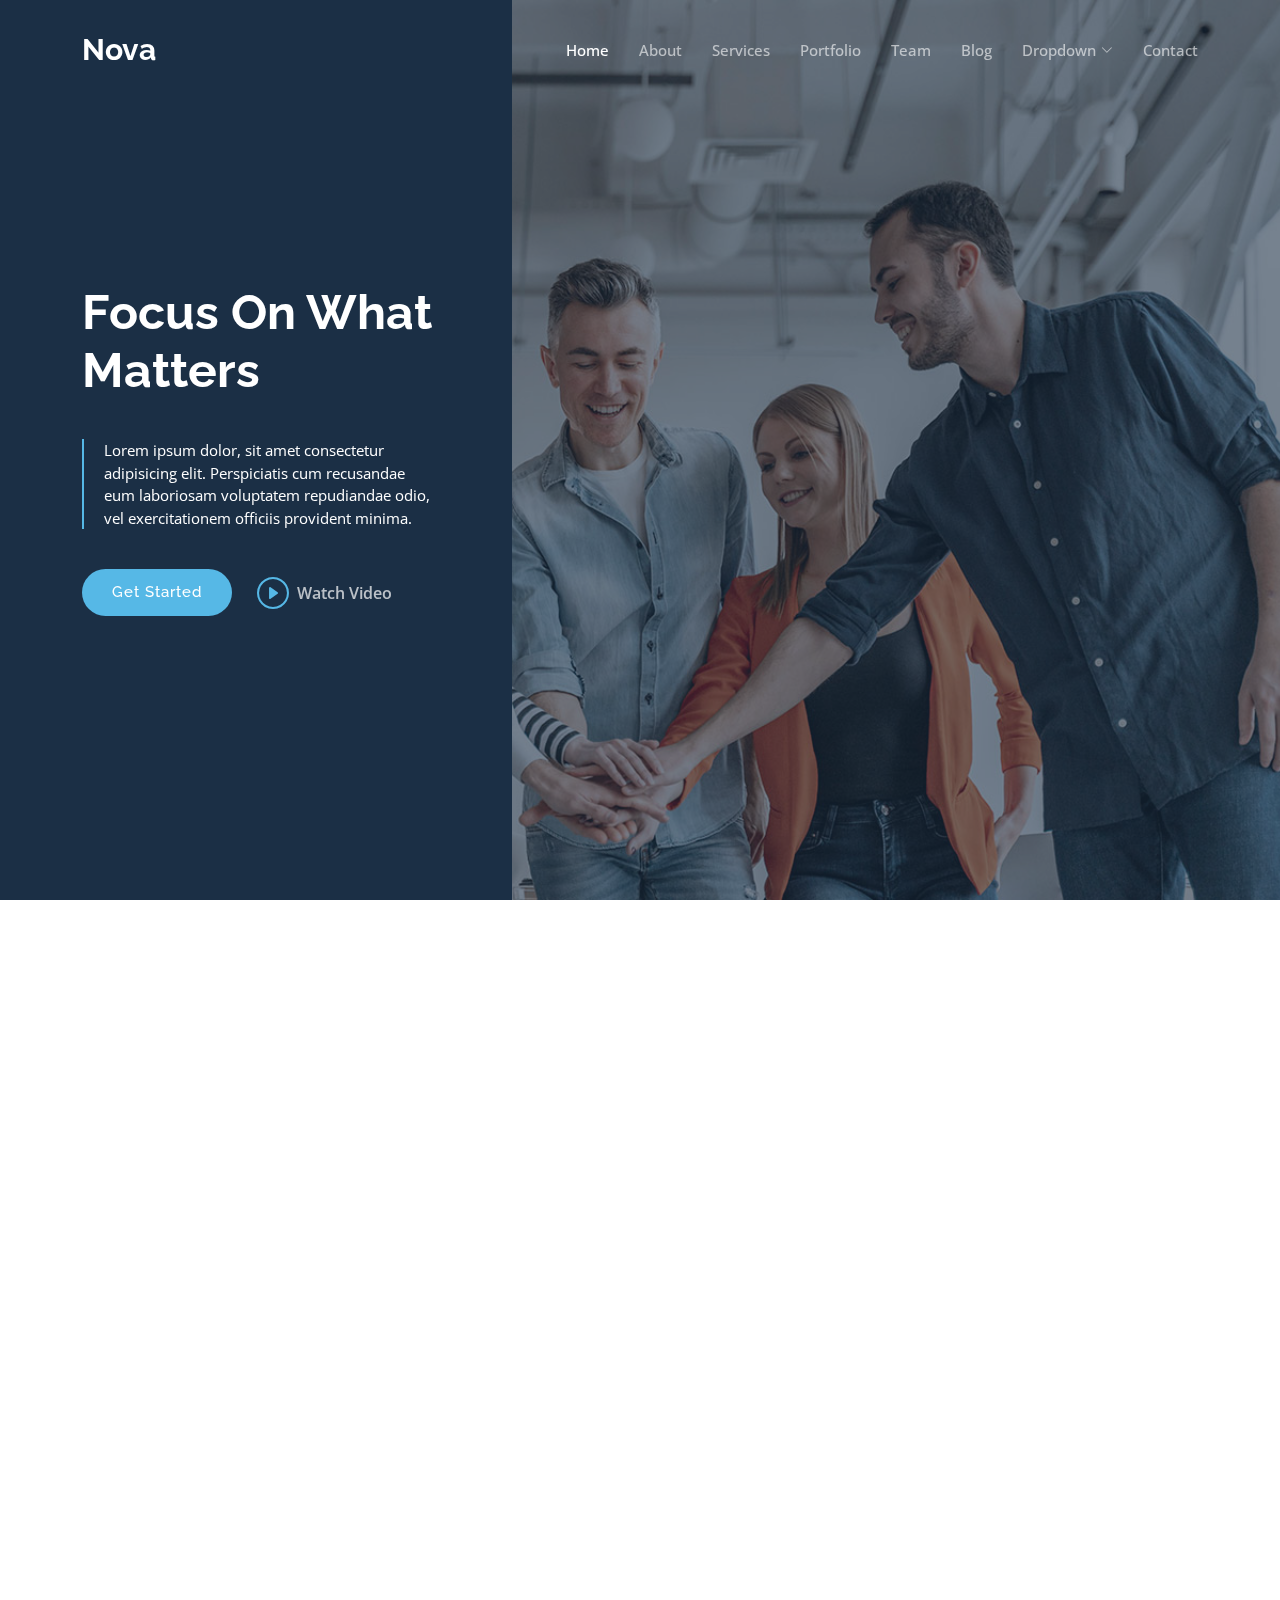
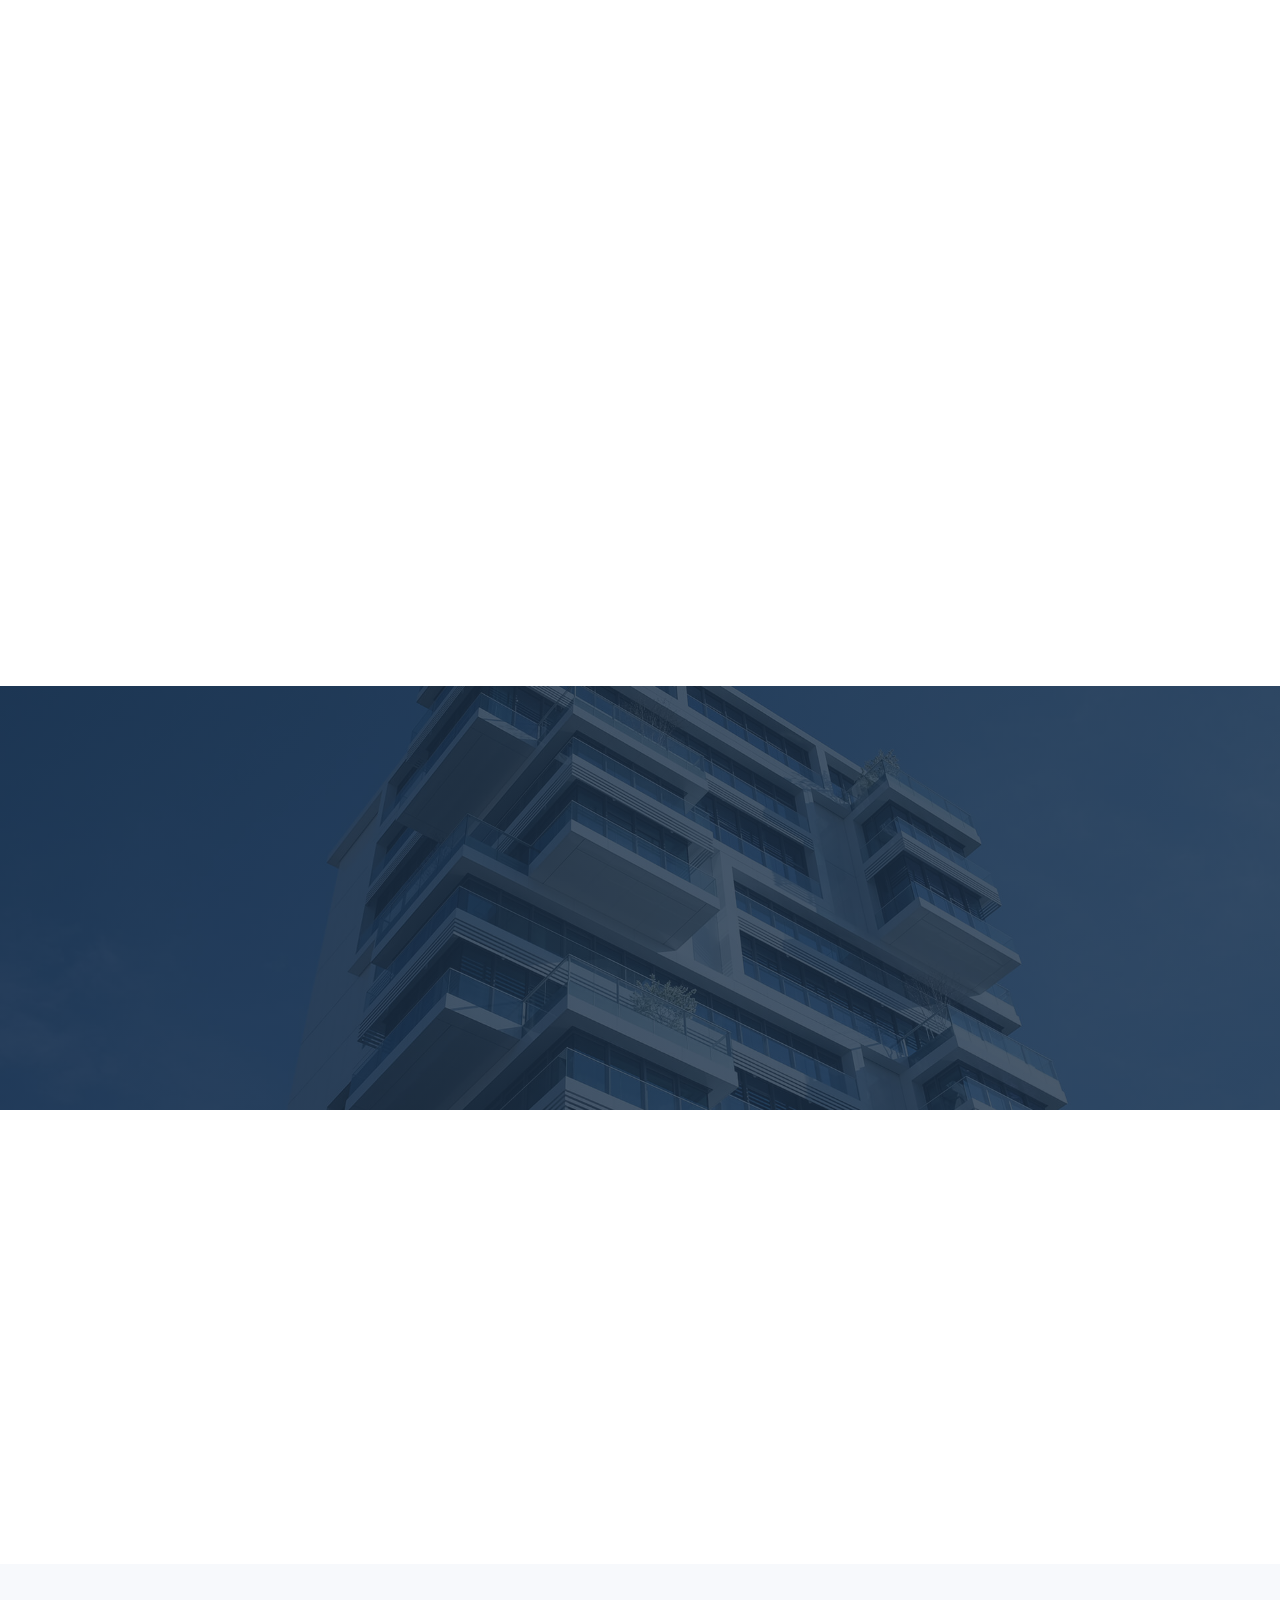
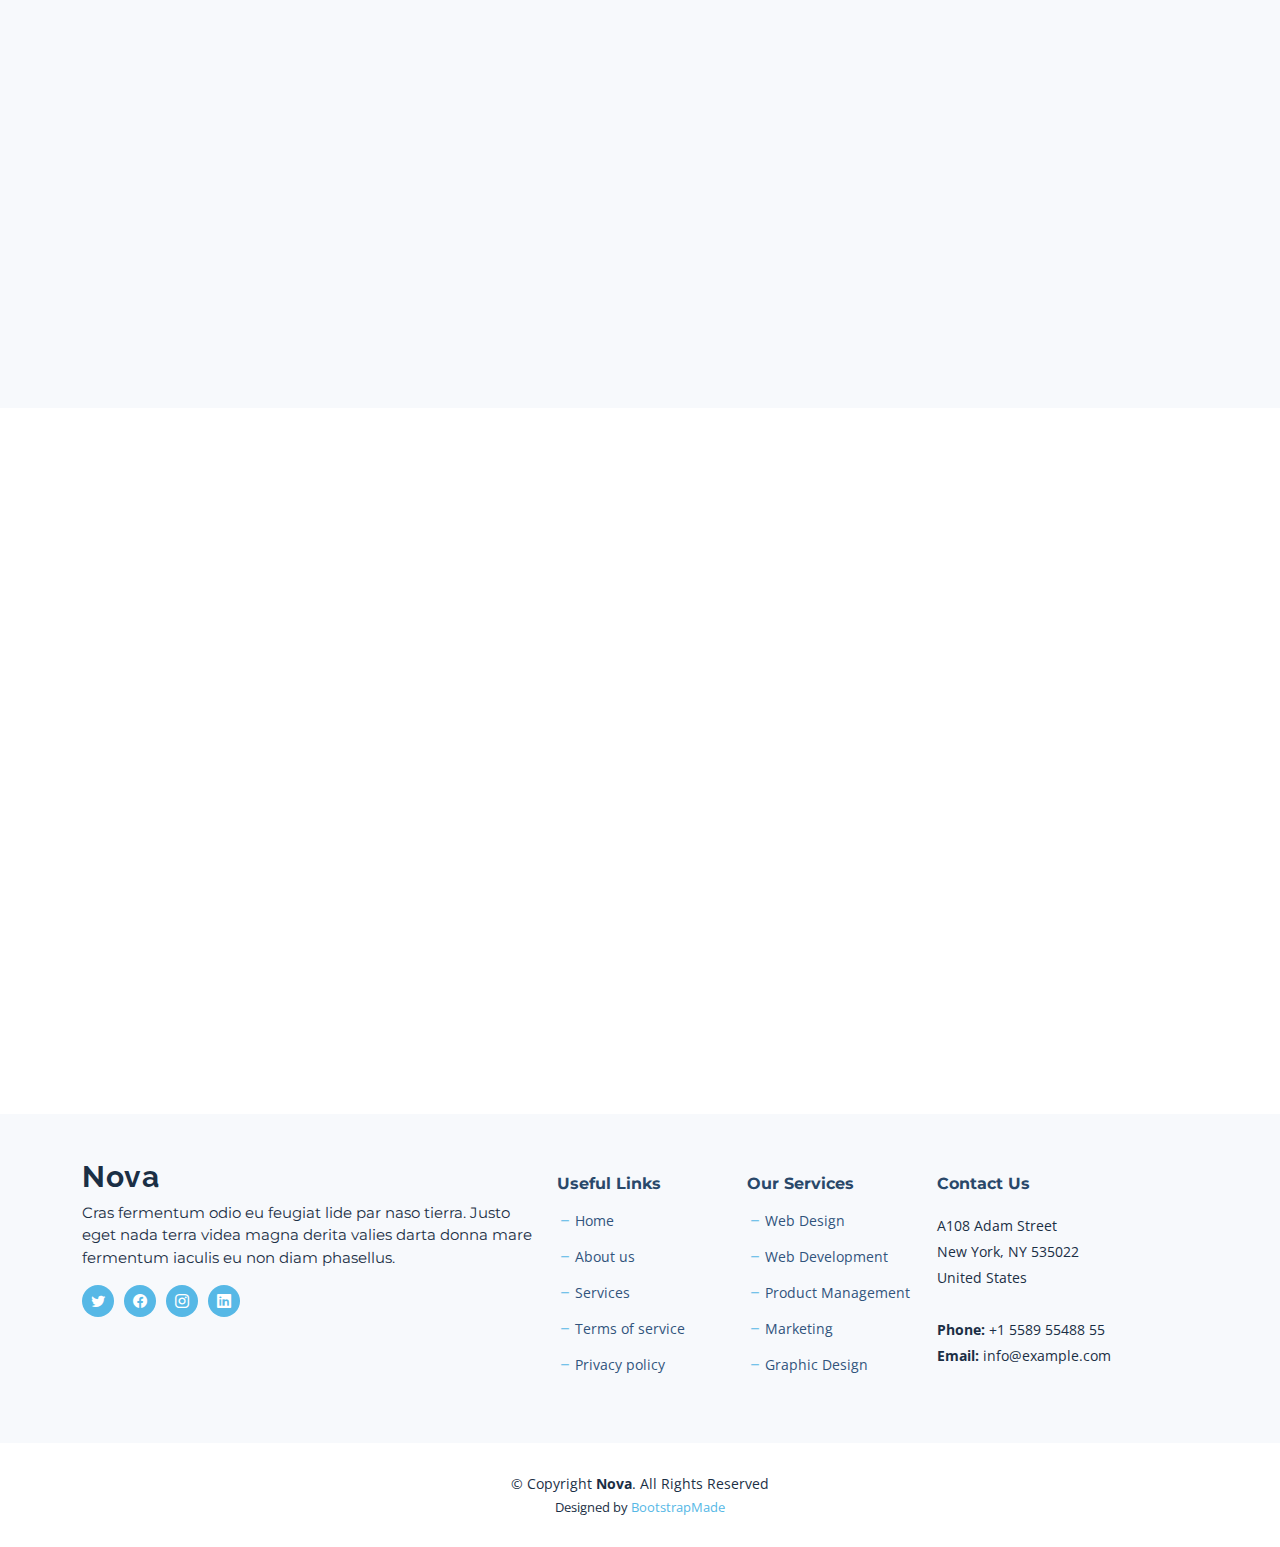
==== Nova/index.html @ 8f1d1b34 "Templates Found" ====
<!DOCTYPE html>
<html lang="en">

<head>
  <meta charset="utf-8">
  <meta content="width=device-width, initial-scale=1.0" name="viewport">

  <title>Nova Bootstrap Template - Index</title>
  <meta content="" name="description">
  <meta content="" name="keywords">

  <!-- Favicons -->
  <link href="assets/img/favicon.png" rel="icon">
  <link href="assets/img/apple-touch-icon.png" rel="apple-touch-icon">

  <!-- Google Fonts -->
  <link rel="preconnect" href="https://fonts.googleapis.com">
  <link rel="preconnect" href="https://fonts.gstatic.com" crossorigin>
  <link href="https://fonts.googleapis.com/css2?family=Open+Sans:ital,wght@0,300;0,400;0,500;0,600;0,700;1,300;1,400;1,600;1,700&family=Montserrat:ital,wght@0,300;0,400;0,500;0,600;0,700;1,300;1,400;1,500;1,600;1,700&family=Raleway:ital,wght@0,300;0,400;0,500;0,600;0,700;1,300;1,400;1,500;1,600;1,700&display=swap" rel="stylesheet">

  <!-- Vendor CSS Files -->
  <link href="assets/vendor/bootstrap/css/bootstrap.min.css" rel="stylesheet">
  <link href="assets/vendor/bootstrap-icons/bootstrap-icons.css" rel="stylesheet">
  <link href="assets/vendor/aos/aos.css" rel="stylesheet">
  <link href="assets/vendor/glightbox/css/glightbox.min.css" rel="stylesheet">
  <link href="assets/vendor/swiper/swiper-bundle.min.css" rel="stylesheet">
  <link href="assets/vendor/remixicon/remixicon.css" rel="stylesheet">

  <!-- Template Main CSS File -->
  <link href="assets/css/main.css" rel="stylesheet">

  <!-- =======================================================
  * Template Name: Nova
  * Updated: Mar 10 2023 with Bootstrap v5.2.3
  * Template URL: https://bootstrapmade.com/nova-bootstrap-business-template/
  * Author: BootstrapMade.com
  * License: https://bootstrapmade.com/license/
  ======================================================== -->
</head>

<body class="page-index">

  <!-- ======= Header ======= -->
  <header id="header" class="header d-flex align-items-center fixed-top">
    <div class="container-fluid container-xl d-flex align-items-center justify-content-between">

      <a href="index.html" class="logo d-flex align-items-center">
        <!-- Uncomment the line below if you also wish to use an image logo -->
        <!-- <img src="assets/img/logo.png" alt=""> -->
        <h1 class="d-flex align-items-center">Nova</h1>
      </a>

      <i class="mobile-nav-toggle mobile-nav-show bi bi-list"></i>
      <i class="mobile-nav-toggle mobile-nav-hide d-none bi bi-x"></i>

      <nav id="navbar" class="navbar">
        <ul>
          <li><a href="index.html" class="active">Home</a></li>
          <li><a href="about.html">About</a></li>
          <li><a href="services.html">Services</a></li>
          <li><a href="portfolio.html">Portfolio</a></li>
          <li><a href="team.html">Team</a></li>
          <li><a href="blog.html">Blog</a></li>
          <li class="dropdown"><a href="#"><span>Dropdown</span> <i class="bi bi-chevron-down dropdown-indicator"></i></a>
            <ul>
              <li><a href="#">Dropdown 1</a></li>
              <li class="dropdown"><a href="#"><span>Deep Dropdown</span> <i class="bi bi-chevron-down dropdown-indicator"></i></a>
                <ul>
                  <li><a href="#">Deep Dropdown 1</a></li>
                  <li><a href="#">Deep Dropdown 2</a></li>
                  <li><a href="#">Deep Dropdown 3</a></li>
                  <li><a href="#">Deep Dropdown 4</a></li>
                  <li><a href="#">Deep Dropdown 5</a></li>
                </ul>
              </li>
              <li><a href="#">Dropdown 2</a></li>
              <li><a href="#">Dropdown 3</a></li>
              <li><a href="#">Dropdown 4</a></li>
            </ul>
          </li>
          <li><a href="contact.html">Contact</a></li>
        </ul>
      </nav><!-- .navbar -->

    </div>
  </header><!-- End Header -->

  <!-- ======= Hero Section ======= -->
  <section id="hero" class="hero d-flex align-items-center">
    <div class="container">
      <div class="row">
        <div class="col-xl-4">
          <h2 data-aos="fade-up">Focus On What Matters</h2>
          <blockquote data-aos="fade-up" data-aos-delay="100">
            <p>Lorem ipsum dolor, sit amet consectetur adipisicing elit. Perspiciatis cum recusandae eum laboriosam voluptatem repudiandae odio, vel exercitationem officiis provident minima. </p>
          </blockquote>
          <div class="d-flex" data-aos="fade-up" data-aos-delay="200">
            <a href="#about" class="btn-get-started">Get Started</a>
            <a href="https://www.youtube.com/watch?v=LXb3EKWsInQ" class="glightbox btn-watch-video d-flex align-items-center"><i class="bi bi-play-circle"></i><span>Watch Video</span></a>
          </div>

        </div>
      </div>
    </div>
  </section><!-- End Hero Section -->

  <main id="main">

    <!-- ======= Why Choose Us Section ======= -->
    <section id="why-us" class="why-us">
      <div class="container" data-aos="fade-up">

        <div class="section-header">
          <h2>Why Choose Us</h2>

        </div>

        <div class="row g-0" data-aos="fade-up" data-aos-delay="200">

          <div class="col-xl-5 img-bg" style="background-image: url('assets/img/why-us-bg.jpg')"></div>
          <div class="col-xl-7 slides  position-relative">

            <div class="slides-1 swiper">
              <div class="swiper-wrapper">

                <div class="swiper-slide">
                  <div class="item">
                    <h3 class="mb-3">Let's grow your business together</h3>
                    <h4 class="mb-3">Optio reiciendis accusantium iusto architecto at quia minima maiores quidem, dolorum.</h4>
                    <p>Lorem ipsum dolor sit amet consectetur adipisicing elit. Repellendus, ipsam perferendis asperiores explicabo vel tempore velit totam, natus nesciunt accusantium dicta quod quibusdam ipsum maiores nobis non, eum. Ullam reiciendis dignissimos laborum aut, magni voluptatem velit doloribus quas sapiente optio.</p>
                  </div>
                </div><!-- End slide item -->

                <div class="swiper-slide">
                  <div class="item">
                    <h3 class="mb-3">Unde perspiciatis ut repellat dolorem</h3>
                    <h4 class="mb-3">Amet cumque nam sed voluptas doloribus iusto. Dolorem eos aliquam quis.</h4>
                    <p>Dolorem quia fuga consectetur voluptatem. Earum consequatur nulla maxime necessitatibus cum accusamus. Voluptatem dolorem ut numquam dolorum delectus autem veritatis facilis. Et ea ut repellat ea. Facere est dolores fugiat dolor.</p>
                  </div>
                </div><!-- End slide item -->

                <div class="swiper-slide">
                  <div class="item">
                    <h3 class="mb-3">Aliquid non alias minus</h3>
                    <h4 class="mb-3">Necessitatibus voluptatibus explicabo dolores a vitae voluptatum.</h4>
                    <p>Neque voluptates aut. Soluta aut perspiciatis porro deserunt. Voluptate ut itaque velit. Aut consectetur voluptatem aspernatur sequi sit laborum. Voluptas enim dolorum fugiat aut.</p>
                  </div>
                </div><!-- End slide item -->

                <div class="swiper-slide">
                  <div class="item">
                    <h3 class="mb-3">Necessitatibus suscipit non voluptatem quibusdam</h3>
                    <h4 class="mb-3">Tempora quos est ut quia adipisci ut voluptas. Deleniti laborum soluta nihil est. Eum similique neque autem ut.</h4>
                    <p>Ut rerum et autem vel. Et rerum molestiae aut sit vel incidunt sit at voluptatem. Saepe dolorem et sed voluptate impedit. Ad et qui sint at qui animi animi rerum.</p>
                  </div>
                </div><!-- End slide item -->

              </div>
              <div class="swiper-pagination"></div>
            </div>
            <div class="swiper-button-prev"></div>
            <div class="swiper-button-next"></div>
          </div>

        </div>

      </div>
    </section><!-- End Why Choose Us Section -->

    <!-- ======= Our Services Section ======= -->
    <section id="services-list" class="services-list">
      <div class="container" data-aos="fade-up">

        <div class="section-header">
          <h2>Our Services</h2>

        </div>

        <div class="row gy-5">

          <div class="col-lg-4 col-md-6 service-item d-flex" data-aos="fade-up" data-aos-delay="100">
            <div class="icon flex-shrink-0"><i class="bi bi-briefcase" style="color: #f57813;"></i></div>
            <div>
              <h4 class="title"><a href="#" class="stretched-link">Lorem Ipsum</a></h4>
              <p class="description">Voluptatum deleniti atque corrupti quos dolores et quas molestias excepturi sint occaecati cupiditate non provident</p>
            </div>
          </div>
          <!-- End Service Item -->

          <div class="col-lg-4 col-md-6 service-item d-flex" data-aos="fade-up" data-aos-delay="200">
            <div class="icon flex-shrink-0"><i class="bi bi-card-checklist" style="color: #15a04a;"></i></div>
            <div>
              <h4 class="title"><a href="#" class="stretched-link">Dolor Sitema</a></h4>
              <p class="description">Minim veniam, quis nostrud exercitation ullamco laboris nisi ut aliquip ex ea commodo consequat tarad limino ata</p>
            </div>
          </div><!-- End Service Item -->

          <div class="col-lg-4 col-md-6 service-item d-flex" data-aos="fade-up" data-aos-delay="300">
            <div class="icon flex-shrink-0"><i class="bi bi-bar-chart" style="color: #d90769;"></i></div>
            <div>
              <h4 class="title"><a href="#" class="stretched-link">Sed ut perspiciatis</a></h4>
              <p class="description">Duis aute irure dolor in reprehenderit in voluptate velit esse cillum dolore eu fugiat nulla pariatur</p>
            </div>
          </div><!-- End Service Item -->

          <div class="col-lg-4 col-md-6 service-item d-flex" data-aos="fade-up" data-aos-delay="400">
            <div class="icon flex-shrink-0"><i class="bi bi-binoculars" style="color: #15bfbc;"></i></div>
            <div>
              <h4 class="title"><a href="#" class="stretched-link">Magni Dolores</a></h4>
              <p class="description">Excepteur sint occaecat cupidatat non proident, sunt in culpa qui officia deserunt mollit anim id est laborum</p>
            </div>
          </div><!-- End Service Item -->

          <div class="col-lg-4 col-md-6 service-item d-flex" data-aos="fade-up" data-aos-delay="500">
            <div class="icon flex-shrink-0"><i class="bi bi-brightness-high" style="color: #f5cf13;"></i></div>
            <div>
              <h4 class="title"><a href="#" class="stretched-link">Nemo Enim</a></h4>
              <p class="description">At vero eos et accusamus et iusto odio dignissimos ducimus qui blanditiis praesentium voluptatum deleniti atque</p>
            </div>
          </div><!-- End Service Item -->

          <div class="col-lg-4 col-md-6 service-item d-flex" data-aos="fade-up" data-aos-delay="600">
            <div class="icon flex-shrink-0"><i class="bi bi-calendar4-week" style="color: #1335f5;"></i></div>
            <div>
              <h4 class="title"><a href="#" class="stretched-link">Eiusmod Tempor</a></h4>
              <p class="description">Et harum quidem rerum facilis est et expedita distinctio. Nam libero tempore, cum soluta nobis est eligendi</p>
            </div>
          </div><!-- End Service Item -->

        </div>

      </div>
    </section><!-- End Our Services Section -->

    <!-- ======= Call To Action Section ======= -->
    <section id="call-to-action" class="call-to-action">
      <div class="container" data-aos="fade-up">
        <div class="row justify-content-center">
          <div class="col-lg-6 text-center">
            <h3>Ut fugiat aliquam aut non</h3>
            <p>Duis aute irure dolor in reprehenderit in voluptate velit esse cillum dolore eu fugiat nulla pariatur. Excepteur sint occaecat cupidatat non proident.</p>
            <a class="cta-btn" href="#">Call To Action</a>
          </div>
        </div>

      </div>
    </section><!-- End Call To Action Section -->

    <!-- ======= Features Section ======= -->
    <section id="features" class="features">

      <div class="container" data-aos="fade-up">
        <div class="row">
          <div class="col-lg-7" data-aos="fade-up" data-aos-delay="100">
            <h3>Powerful Features for <br>Your Business</h3>

            <div class="row gy-4">

              <div class="col-md-6">
                <div class="icon-list d-flex">
                  <i class="ri-store-line" style="color: #ffbb2c;"></i>
                  <span>Easy Cart Features</span>
                </div>
              </div><!-- End Icon List Item-->

              <div class="col-md-6">
                <div class="icon-list d-flex">
                  <i class="ri-bar-chart-box-line" style="color: #5578ff;"></i>
                  <span>Sit amet consectetur adipisicing</span>
                </div>
              </div><!-- End Icon List Item-->

              <div class="col-md-6">
                <div class="icon-list d-flex">
                  <i class="ri-calendar-todo-line" style="color: #e80368;"></i>
                  <span>Ipsum Rerum Explicabo</span>
                </div>
              </div><!-- End Icon List Item-->

              <div class="col-md-6">
                <div class="icon-list d-flex">
                  <i class="ri-paint-brush-line" style="color: #e361ff;"></i>
                  <span>Easy Cart Features</span>
                </div>
              </div><!-- End Icon List Item-->

              <div class="col-md-6">
                <div class="icon-list d-flex">
                  <i class="ri-database-2-line" style="color: #47aeff;"></i>
                  <span>Easy Cart Features</span>
                </div>
              </div><!-- End Icon List Item-->

              <div class="col-md-6">
                <div class="icon-list d-flex">
                  <i class="ri-gradienter-line" style="color: #ffa76e;"></i>
                  <span>Sit amet consectetur adipisicing</span>
                </div>
              </div><!-- End Icon List Item-->

              <div class="col-md-6">
                <div class="icon-list d-flex">
                  <i class="ri-file-list-3-line" style="color: #11dbcf;"></i>
                  <span>Ipsum Rerum Explicabo</span>
                </div>
              </div><!-- End Icon List Item-->

              <div class="col-md-6">
                <div class="icon-list d-flex">
                  <i class="ri-base-station-line" style="color: #ff5828;"></i>
                  <span>Easy Cart Features</span>
                </div>
              </div><!-- End Icon List Item-->
            </div>
          </div>
          <div class="col-lg-5 position-relative" data-aos="fade-up" data-aos-delay="200">
            <div class="phone-wrap">
              <img src="assets/img/iphone.png" alt="Image" class="img-fluid">
            </div>
          </div>
        </div>

      </div>

      <div class="details">
        <div class="container" data-aos="fade-up" data-aos-delay="300">
          <div class="row">
            <div class="col-md-6">
              <h4>Labore Sdio Lidui<br>Bonde Naruto</h4>
              <p>Lorem ipsum dolor sit amet, consectetur adipisicing elit. Numquam nostrum molestias doloremque quae delectus odit minima corrupti blanditiis quo animi!</p>
              <a href="#about" class="btn-get-started">Get Started</a>
            </div>
          </div>

        </div>
      </div>

    </section><!-- End Features Section -->

    <!-- ======= Recent Blog Posts Section ======= -->
    <section id="recent-posts" class="recent-posts">
      <div class="container" data-aos="fade-up">

        <div class="section-header">
          <h2>Recent Blog Posts</h2>

        </div>

        <div class="row gy-5">

          <div class="col-xl-3 col-md-6" data-aos="fade-up" data-aos-delay="100">
            <div class="post-box">
              <div class="post-img"><img src="assets/img/blog/blog-1.jpg" class="img-fluid" alt=""></div>
              <div class="meta">
                <span class="post-date">Tue, December 12</span>
                <span class="post-author"> / Julia Parker</span>
              </div>
              <h3 class="post-title">Eum ad dolor et. Autem aut fugiat debitis</h3>
              <p>Illum voluptas ab enim placeat. Adipisci enim velit nulla. Vel omnis laudantium. Asperiores eum ipsa est officiis. Modi qui magni est...</p>
              <a href="blog-details.html" class="readmore stretched-link"><span>Read More</span><i class="bi bi-arrow-right"></i></a>
            </div>
          </div>

          <div class="col-xl-3 col-md-6" data-aos="fade-up" data-aos-delay="200">
            <div class="post-box">
              <div class="post-img"><img src="assets/img/blog/blog-2.jpg" class="img-fluid" alt=""></div>
              <div class="meta">
                <span class="post-date">Fri, September 05</span>
                <span class="post-author"> / Mario Douglas</span>
              </div>
              <h3 class="post-title">Et repellendus molestiae qui est sed omnis</h3>
              <p>Voluptatem nesciunt omnis libero autem tempora enim ut ipsam id. Odit quia ab eum assumenda. Quisquam omnis doloribus...</p>
              <a href="blog-details.html" class="readmore stretched-link"><span>Read More</span><i class="bi bi-arrow-right"></i></a>
            </div>
          </div>

          <div class="col-xl-3 col-md-6" data-aos="fade-up" data-aos-delay="300">
            <div class="post-box">
              <div class="post-img"><img src="assets/img/blog/blog-3.jpg" class="img-fluid" alt=""></div>
              <div class="meta">
                <span class="post-date">Tue, July 27</span>
                <span class="post-author"> / Lisa Hunter</span>
              </div>
              <h3 class="post-title">Quia assumenda est et veritati</h3>
              <p>Quia nam eaque omnis explicabo similique eum quaerat similique laboriosam. Quis omnis repellat sed quae consectetur magnam...</p>
              <a href="blog-details.html" class="readmore stretched-link"><span>Read More</span><i class="bi bi-arrow-right"></i></a>
            </div>
          </div>

          <div class="col-xl-3 col-md-6" data-aos="fade-up" data-aos-delay="400">
            <div class="post-box">
              <div class="post-img"><img src="assets/img/blog/blog-4.jpg" class="img-fluid" alt=""></div>
              <div class="meta">
                <span class="post-date">Tue, Sep 16</span>
                <span class="post-author"> / Mario Douglas</span>
              </div>
              <h3 class="post-title">Pariatur quia facilis similique deleniti</h3>
              <p>Et consequatur eveniet nam voluptas commodi cumque ea est ex. Aut quis omnis sint ipsum earum quia eligendi...</p>
              <a href="blog-details.html" class="readmore stretched-link"><span>Read More</span><i class="bi bi-arrow-right"></i></a>
            </div>
          </div>

        </div>

      </div>
    </section><!-- End Recent Blog Posts Section -->

  </main><!-- End #main -->

  <!-- ======= Footer ======= -->
  <footer id="footer" class="footer">

    <div class="footer-content">
      <div class="container">
        <div class="row gy-4">
          <div class="col-lg-5 col-md-12 footer-info">
            <a href="index.html" class="logo d-flex align-items-center">
              <span>Nova</span>
            </a>
            <p>Cras fermentum odio eu feugiat lide par naso tierra. Justo eget nada terra videa magna derita valies darta donna mare fermentum iaculis eu non diam phasellus.</p>
            <div class="social-links d-flex  mt-3">
              <a href="#" class="twitter"><i class="bi bi-twitter"></i></a>
              <a href="#" class="facebook"><i class="bi bi-facebook"></i></a>
              <a href="#" class="instagram"><i class="bi bi-instagram"></i></a>
              <a href="#" class="linkedin"><i class="bi bi-linkedin"></i></a>
            </div>
          </div>

          <div class="col-lg-2 col-6 footer-links">
            <h4>Useful Links</h4>
            <ul>
              <li><i class="bi bi-dash"></i> <a href="#">Home</a></li>
              <li><i class="bi bi-dash"></i> <a href="#">About us</a></li>
              <li><i class="bi bi-dash"></i> <a href="#">Services</a></li>
              <li><i class="bi bi-dash"></i> <a href="#">Terms of service</a></li>
              <li><i class="bi bi-dash"></i> <a href="#">Privacy policy</a></li>
            </ul>
          </div>

          <div class="col-lg-2 col-6 footer-links">
            <h4>Our Services</h4>
            <ul>
              <li><i class="bi bi-dash"></i> <a href="#">Web Design</a></li>
              <li><i class="bi bi-dash"></i> <a href="#">Web Development</a></li>
              <li><i class="bi bi-dash"></i> <a href="#">Product Management</a></li>
              <li><i class="bi bi-dash"></i> <a href="#">Marketing</a></li>
              <li><i class="bi bi-dash"></i> <a href="#">Graphic Design</a></li>
            </ul>
          </div>

          <div class="col-lg-3 col-md-12 footer-contact text-center text-md-start">
            <h4>Contact Us</h4>
            <p>
              A108 Adam Street <br>
              New York, NY 535022<br>
              United States <br><br>
              <strong>Phone:</strong> +1 5589 55488 55<br>
              <strong>Email:</strong> info@example.com<br>
            </p>

          </div>

        </div>
      </div>
    </div>

    <div class="footer-legal">
      <div class="container">
        <div class="copyright">
          &copy; Copyright <strong><span>Nova</span></strong>. All Rights Reserved
        </div>
        <div class="credits">
          <!-- All the links in the footer should remain intact. -->
          <!-- You can delete the links only if you purchased the pro version. -->
          <!-- Licensing information: https://bootstrapmade.com/license/ -->
          <!-- Purchase the pro version with working PHP/AJAX contact form: https://bootstrapmade.com/nova-bootstrap-business-template/ -->
          Designed by <a href="https://bootstrapmade.com/">BootstrapMade</a>
        </div>
      </div>
    </div>
  </footer><!-- End Footer --><!-- End Footer -->

  <a href="#" class="scroll-top d-flex align-items-center justify-content-center"><i class="bi bi-arrow-up-short"></i></a>

  <div id="preloader"></div>

  <!-- Vendor JS Files -->
  <script src="assets/vendor/bootstrap/js/bootstrap.bundle.min.js"></script>
  <script src="assets/vendor/aos/aos.js"></script>
  <script src="assets/vendor/glightbox/js/glightbox.min.js"></script>
  <script src="assets/vendor/swiper/swiper-bundle.min.js"></script>
  <script src="assets/vendor/isotope-layout/isotope.pkgd.min.js"></script>
  <script src="assets/vendor/php-email-form/validate.js"></script>

  <!-- Template Main JS File -->
  <script src="assets/js/main.js"></script>

</body>

</html>
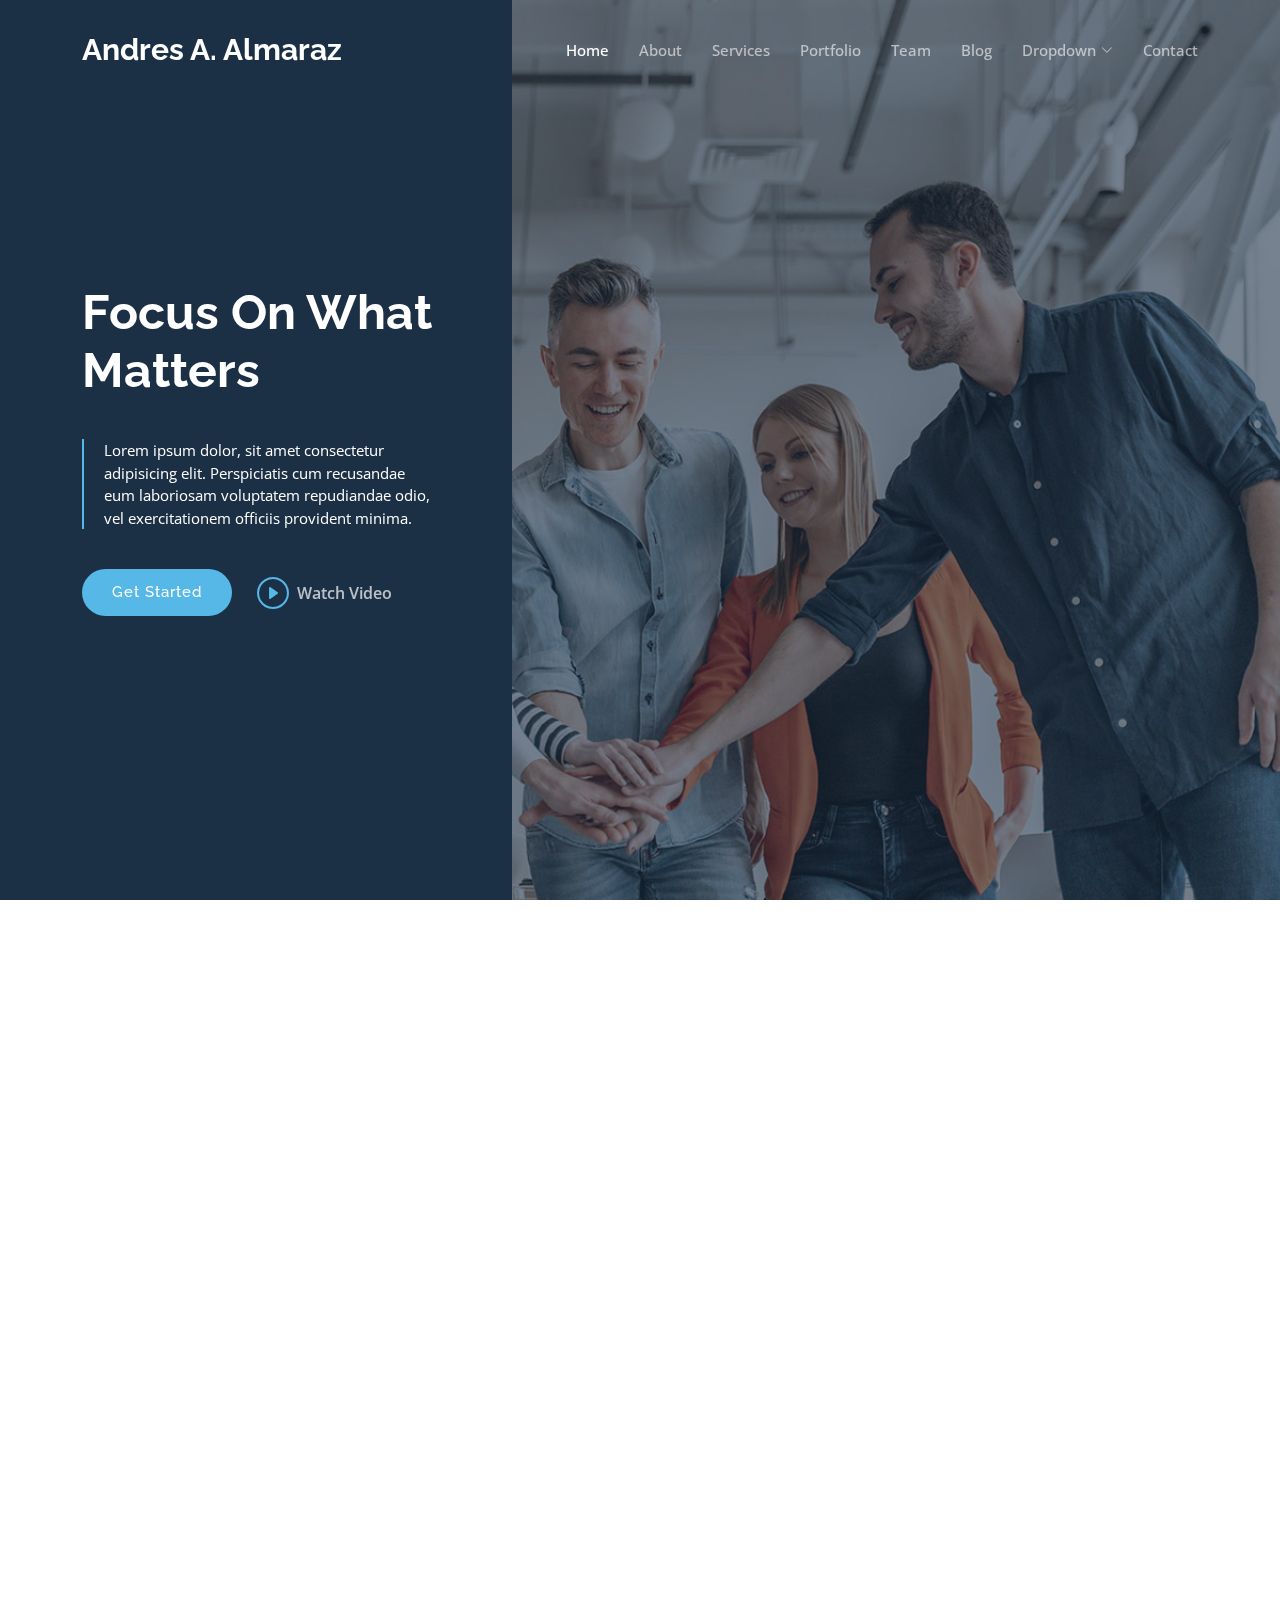
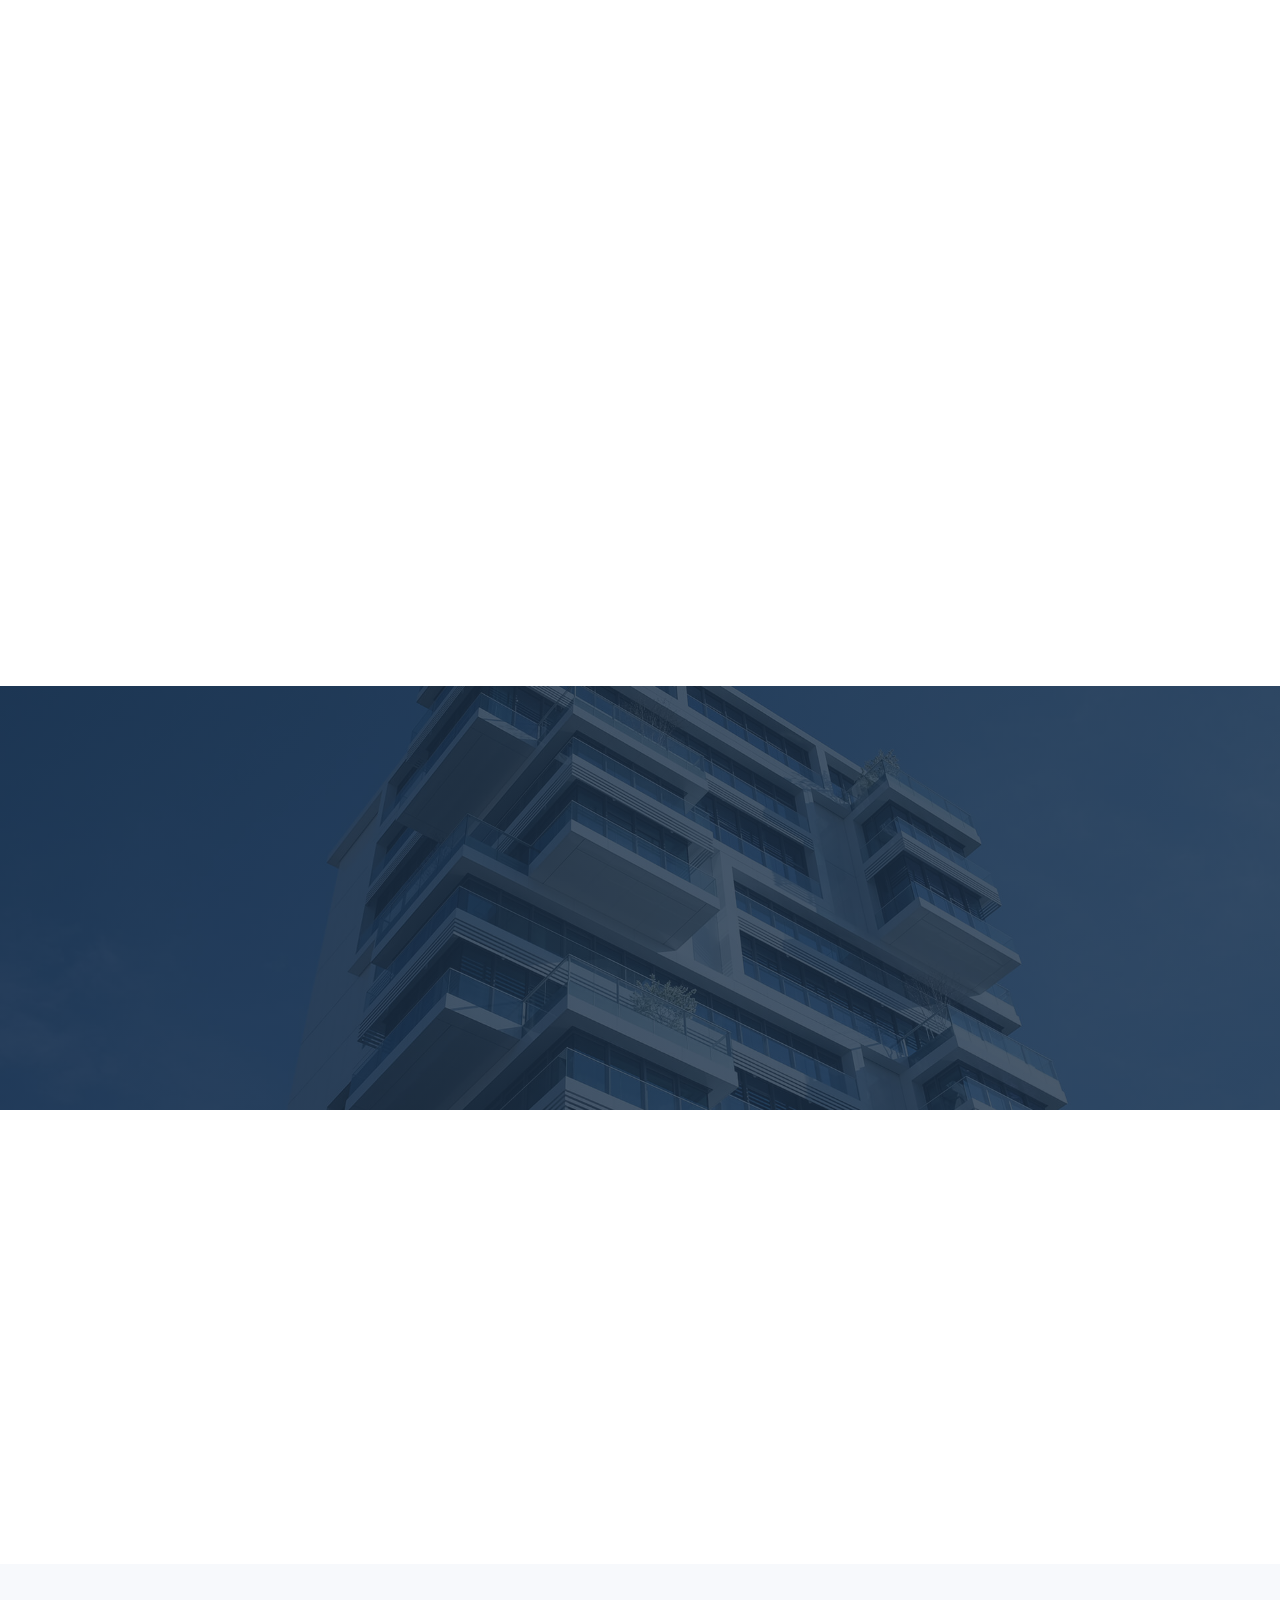
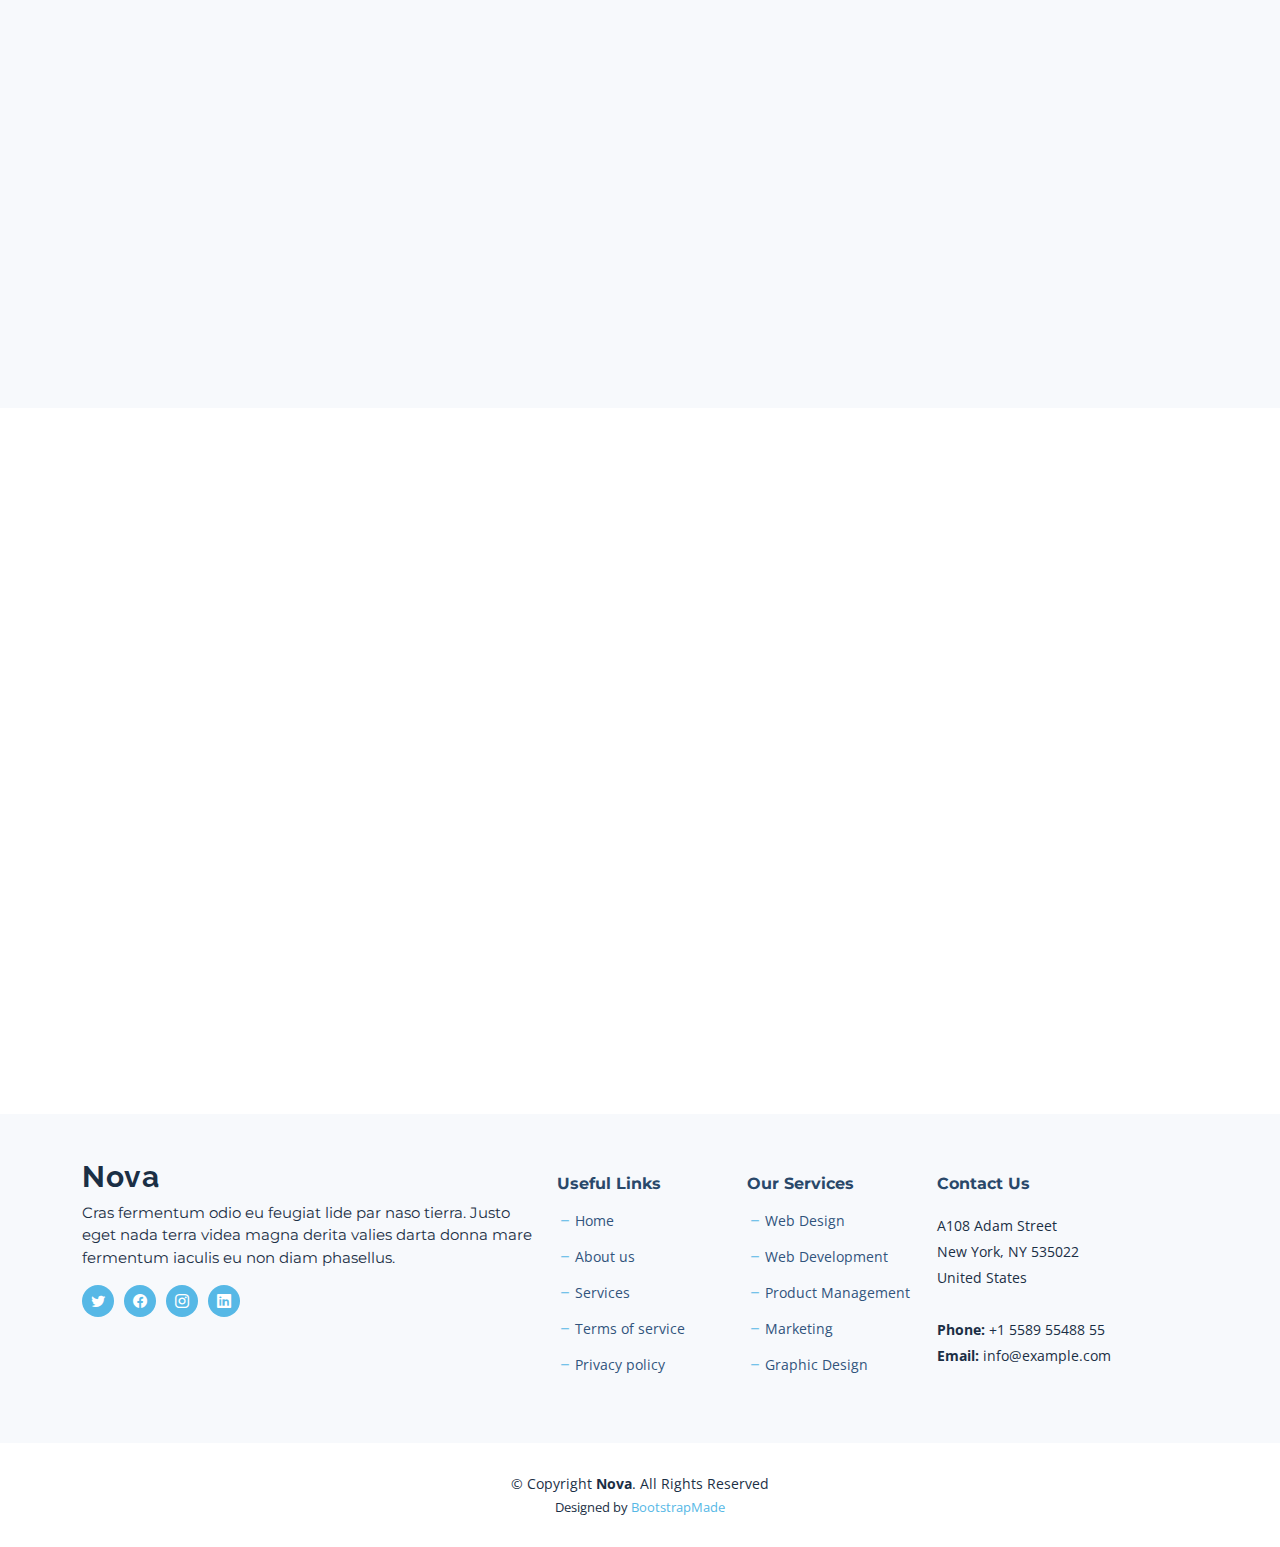
==== commit 02eaed8c: "Several photos added. Editing portfolio page" ====
--- a/Nova/index.html
+++ b/Nova/index.html
@@ -47,7 +47,7 @@
       <a href="index.html" class="logo d-flex align-items-center">
         <!-- Uncomment the line below if you also wish to use an image logo -->
         <!-- <img src="assets/img/logo.png" alt=""> -->
-        <h1 class="d-flex align-items-center">Nova</h1>
+        <h1 class="d-flex align-items-center">Andres A. Almaraz</h1>
       </a>
 
       <i class="mobile-nav-toggle mobile-nav-show bi bi-list"></i>
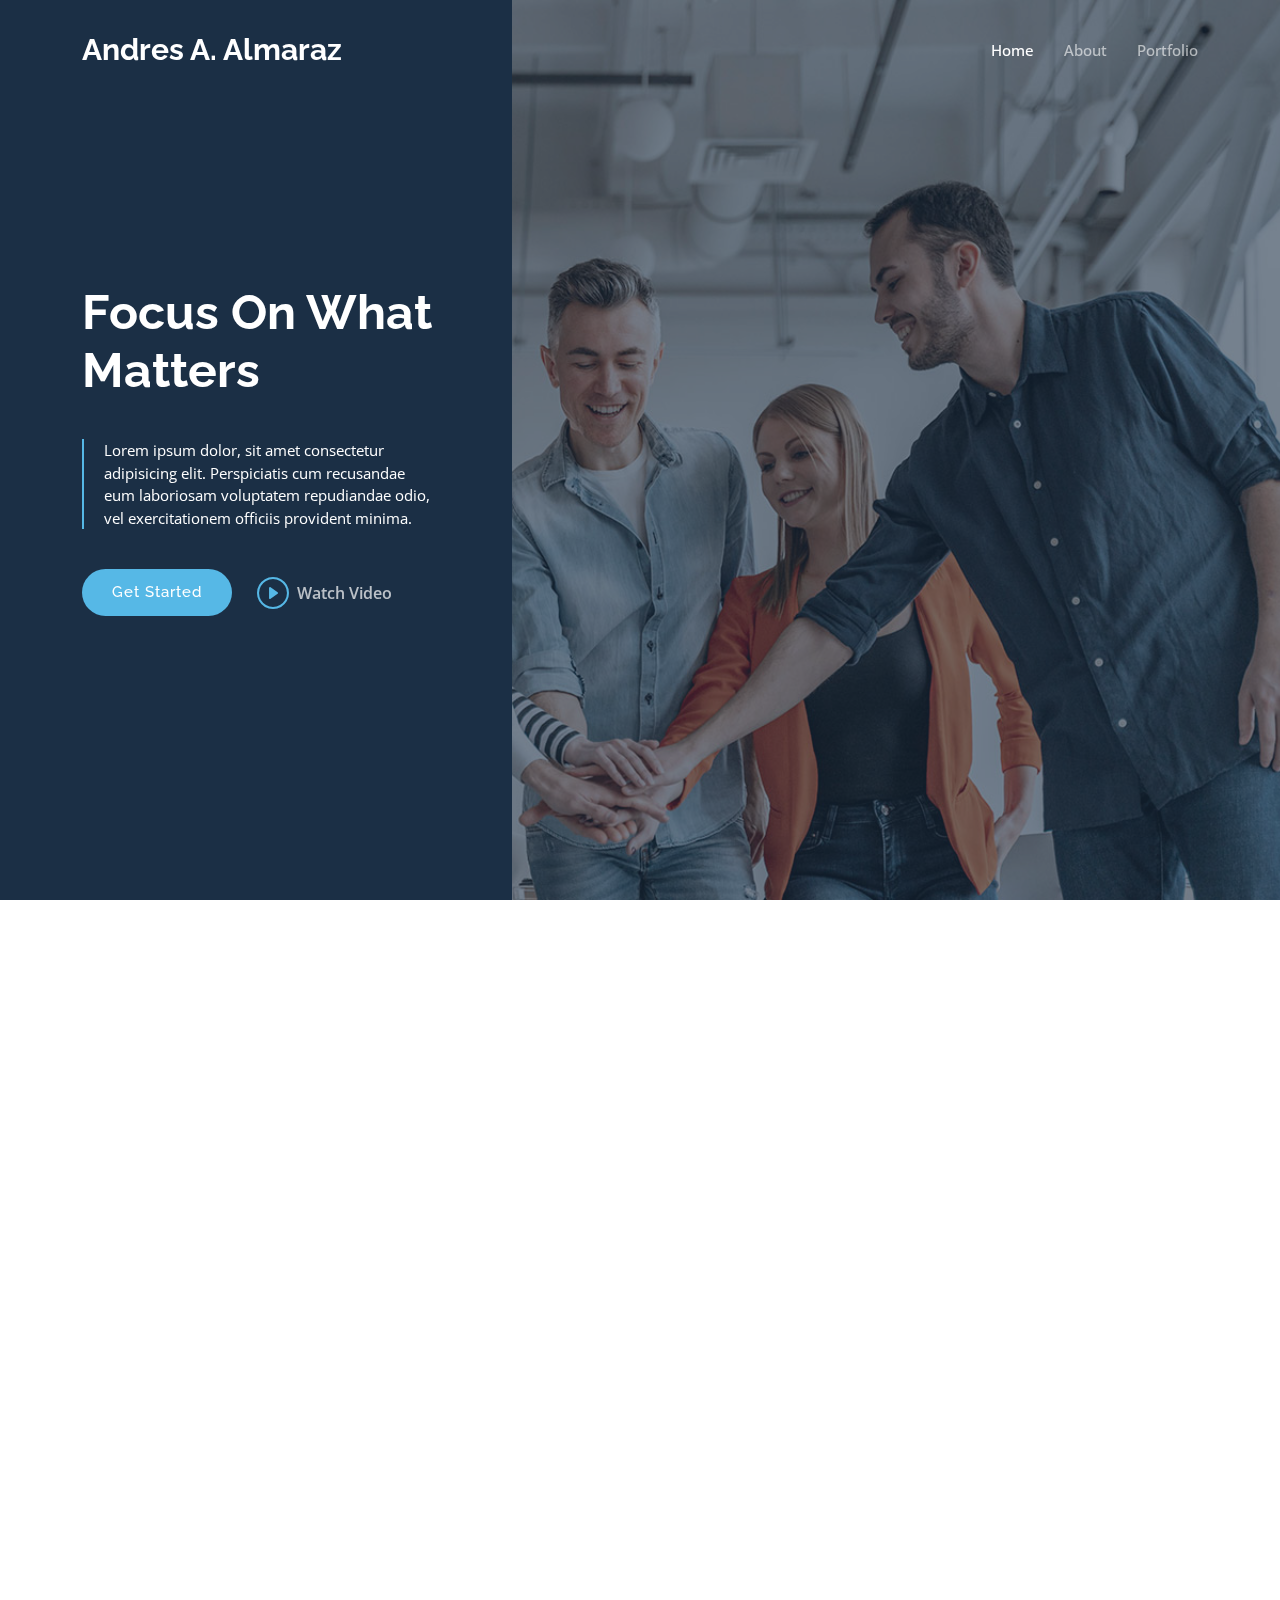
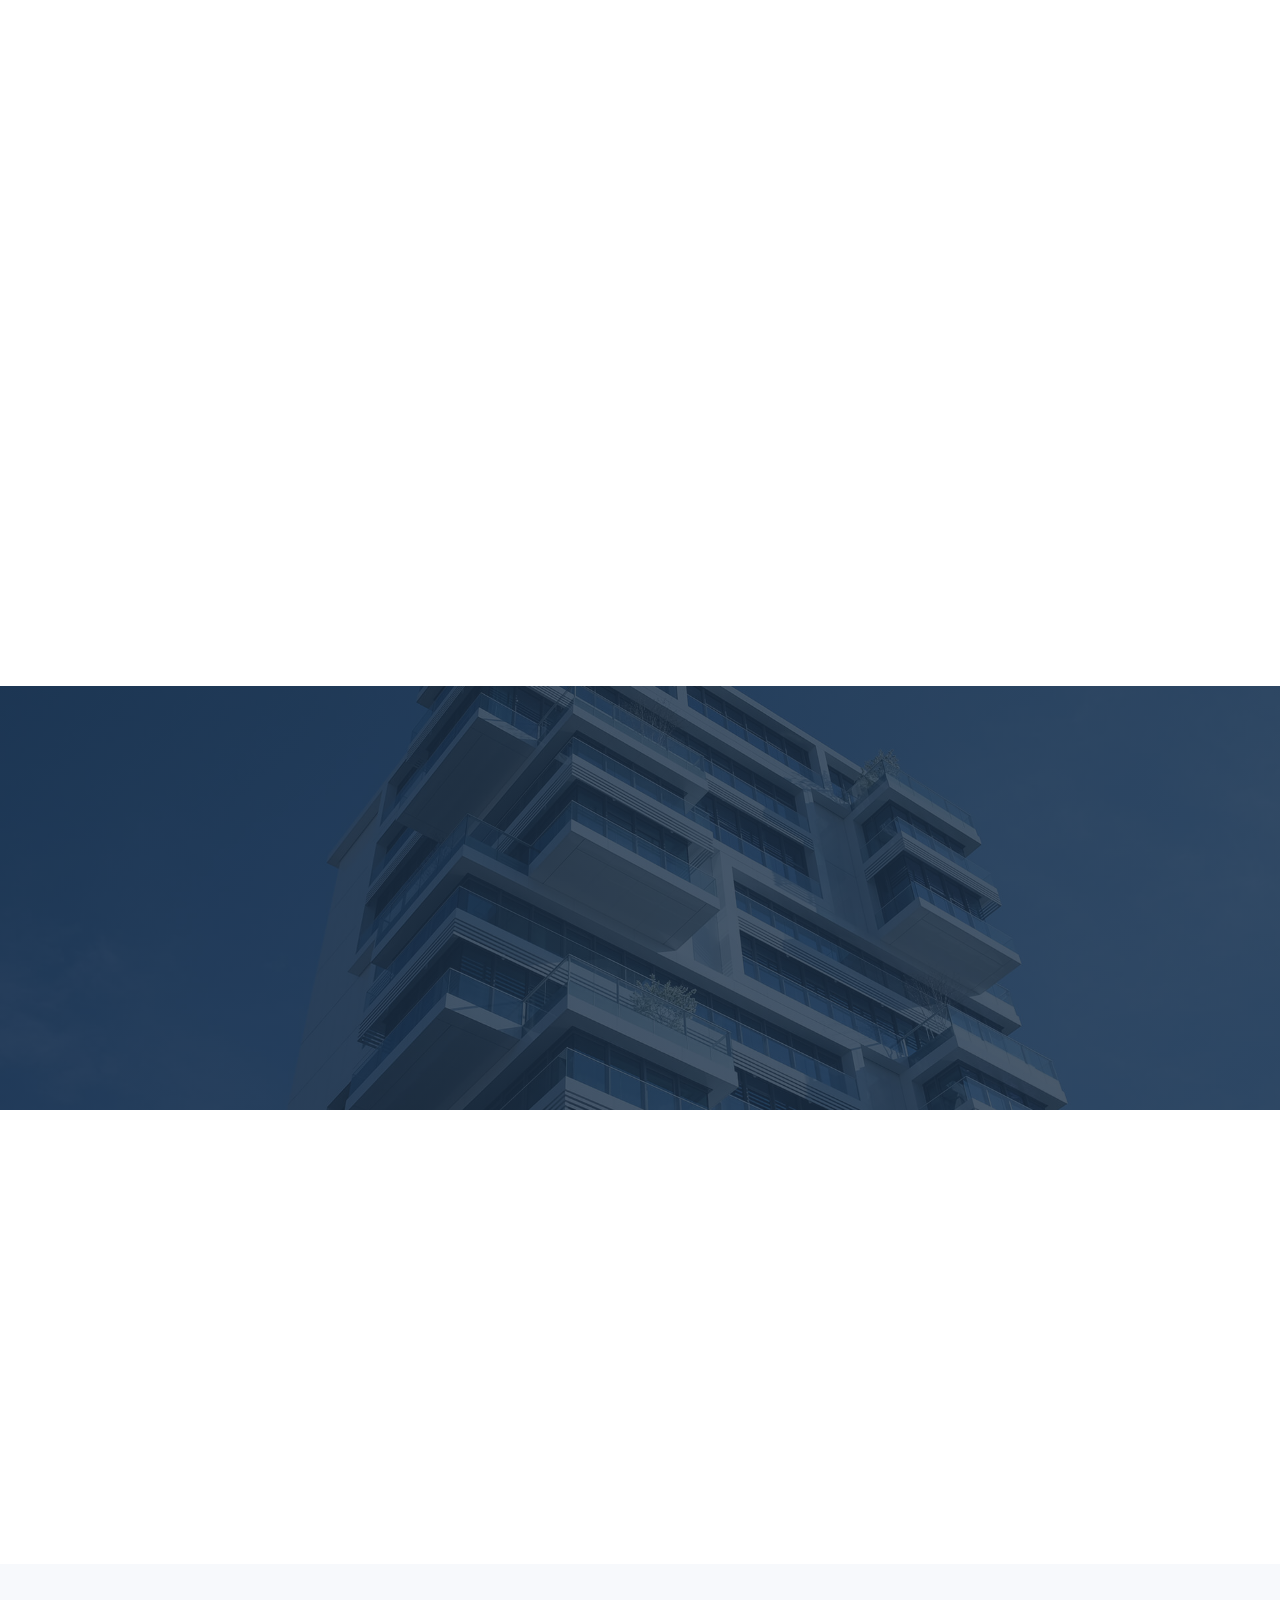
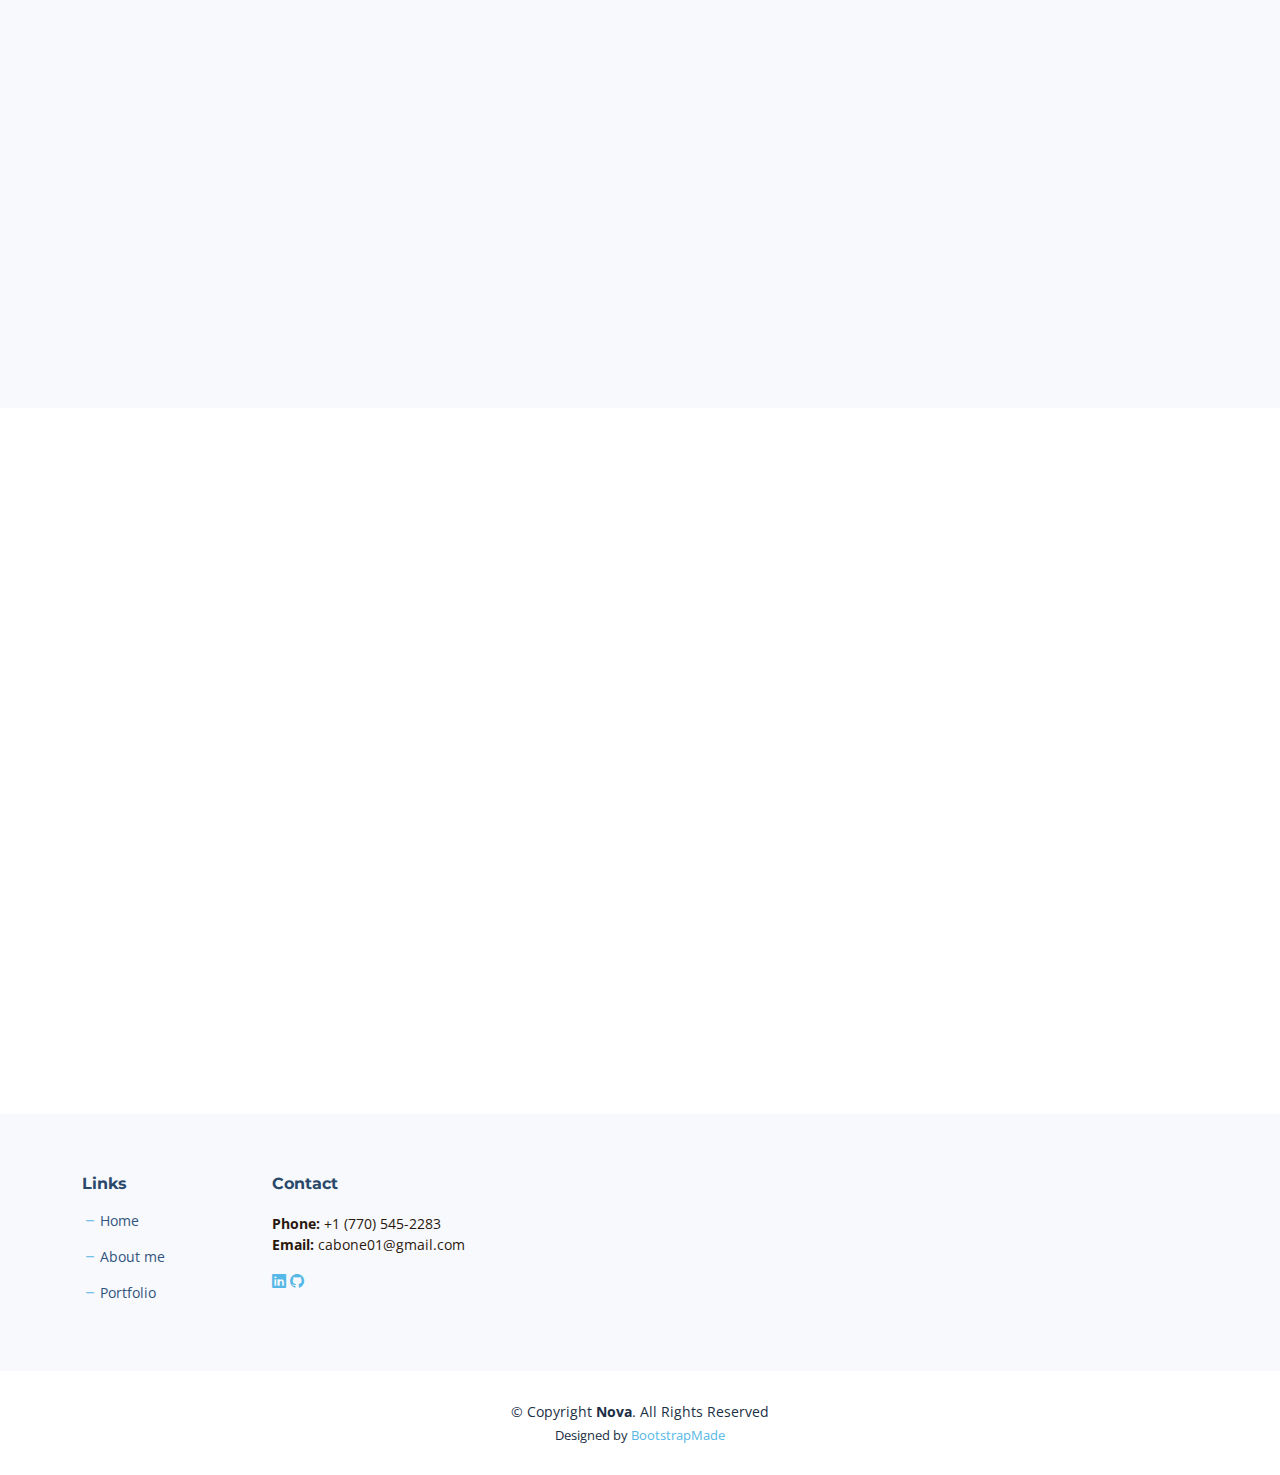
==== commit 5848d648: "Header a d footer updated. Portfolio edited" ====
--- a/Nova/index.html
+++ b/Nova/index.html
@@ -57,28 +57,7 @@
         <ul>
           <li><a href="index.html" class="active">Home</a></li>
           <li><a href="about.html">About</a></li>
-          <li><a href="services.html">Services</a></li>
           <li><a href="portfolio.html">Portfolio</a></li>
-          <li><a href="team.html">Team</a></li>
-          <li><a href="blog.html">Blog</a></li>
-          <li class="dropdown"><a href="#"><span>Dropdown</span> <i class="bi bi-chevron-down dropdown-indicator"></i></a>
-            <ul>
-              <li><a href="#">Dropdown 1</a></li>
-              <li class="dropdown"><a href="#"><span>Deep Dropdown</span> <i class="bi bi-chevron-down dropdown-indicator"></i></a>
-                <ul>
-                  <li><a href="#">Deep Dropdown 1</a></li>
-                  <li><a href="#">Deep Dropdown 2</a></li>
-                  <li><a href="#">Deep Dropdown 3</a></li>
-                  <li><a href="#">Deep Dropdown 4</a></li>
-                  <li><a href="#">Deep Dropdown 5</a></li>
-                </ul>
-              </li>
-              <li><a href="#">Dropdown 2</a></li>
-              <li><a href="#">Dropdown 3</a></li>
-              <li><a href="#">Dropdown 4</a></li>
-            </ul>
-          </li>
-          <li><a href="contact.html">Contact</a></li>
         </ul>
       </nav><!-- .navbar -->
 
@@ -413,51 +392,23 @@
     <div class="footer-content">
       <div class="container">
         <div class="row gy-4">
-          <div class="col-lg-5 col-md-12 footer-info">
-            <a href="index.html" class="logo d-flex align-items-center">
-              <span>Nova</span>
-            </a>
-            <p>Cras fermentum odio eu feugiat lide par naso tierra. Justo eget nada terra videa magna derita valies darta donna mare fermentum iaculis eu non diam phasellus.</p>
-            <div class="social-links d-flex  mt-3">
-              <a href="#" class="twitter"><i class="bi bi-twitter"></i></a>
-              <a href="#" class="facebook"><i class="bi bi-facebook"></i></a>
-              <a href="#" class="instagram"><i class="bi bi-instagram"></i></a>
-              <a href="#" class="linkedin"><i class="bi bi-linkedin"></i></a>
-            </div>
-          </div>
 
           <div class="col-lg-2 col-6 footer-links">
-            <h4>Useful Links</h4>
+            <h4>Links</h4>
             <ul>
               <li><i class="bi bi-dash"></i> <a href="#">Home</a></li>
-              <li><i class="bi bi-dash"></i> <a href="#">About us</a></li>
-              <li><i class="bi bi-dash"></i> <a href="#">Services</a></li>
-              <li><i class="bi bi-dash"></i> <a href="#">Terms of service</a></li>
-              <li><i class="bi bi-dash"></i> <a href="#">Privacy policy</a></li>
+              <li><i class="bi bi-dash"></i> <a href="#">About me</a></li>
+              <li><i class="bi bi-dash"></i> <a href="#">Portfolio</a></li>
             </ul>
           </div>
 
-          <div class="col-lg-2 col-6 footer-links">
-            <h4>Our Services</h4>
-            <ul>
-              <li><i class="bi bi-dash"></i> <a href="#">Web Design</a></li>
-              <li><i class="bi bi-dash"></i> <a href="#">Web Development</a></li>
-              <li><i class="bi bi-dash"></i> <a href="#">Product Management</a></li>
-              <li><i class="bi bi-dash"></i> <a href="#">Marketing</a></li>
-              <li><i class="bi bi-dash"></i> <a href="#">Graphic Design</a></li>
-            </ul>
-          </div>
-
           <div class="col-lg-3 col-md-12 footer-contact text-center text-md-start">
-            <h4>Contact Us</h4>
-            <p>
-              A108 Adam Street <br>
-              New York, NY 535022<br>
-              United States <br><br>
-              <strong>Phone:</strong> +1 5589 55488 55<br>
-              <strong>Email:</strong> info@example.com<br>
+            <h4>Contact</h4>
+              <strong>Phone:</strong> +1 (770) 545-2283<br>
+              <strong>Email:</strong> cabone01@gmail.com<br>
             </p>
-
+            <a href="#" class="linkedin"><i class="bi bi-linkedin"></i></a>
+            <a href="#" class="github"><i class="bi bi-github"></i></a>
           </div>
 
         </div>
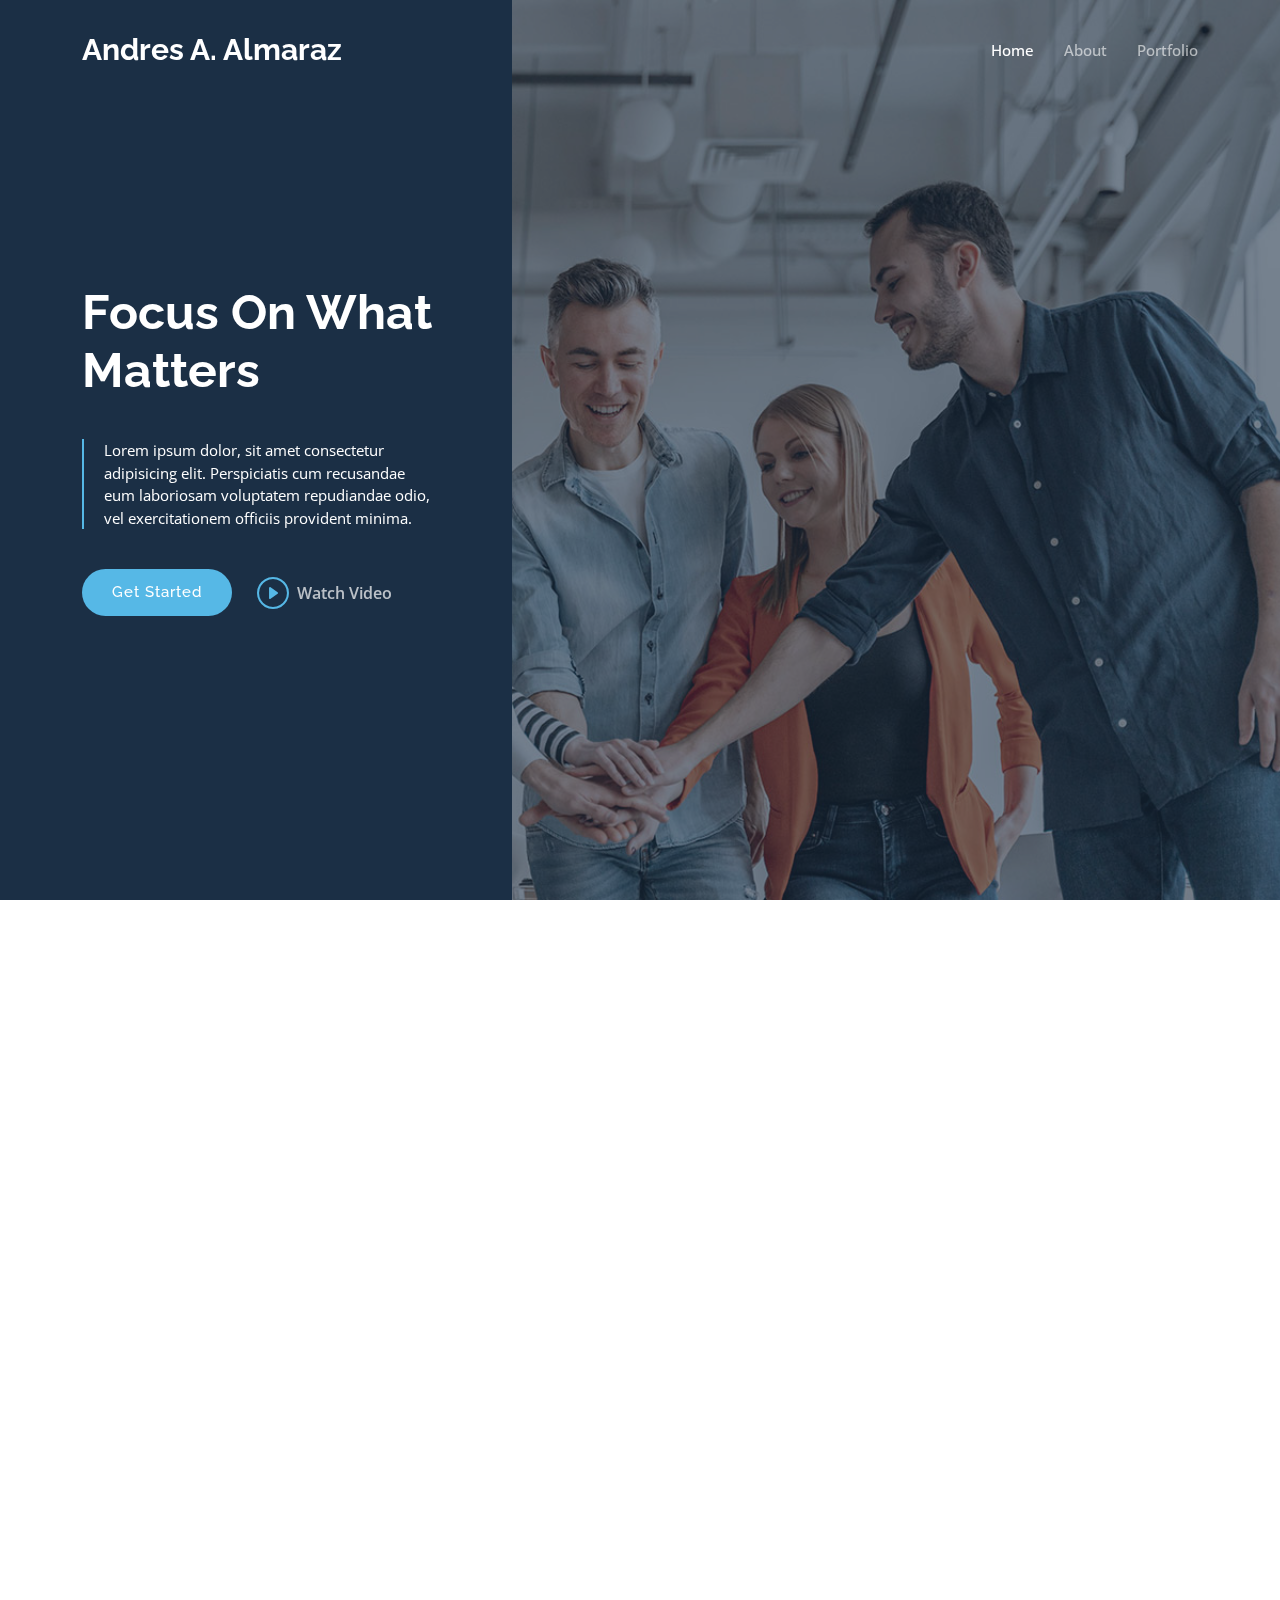
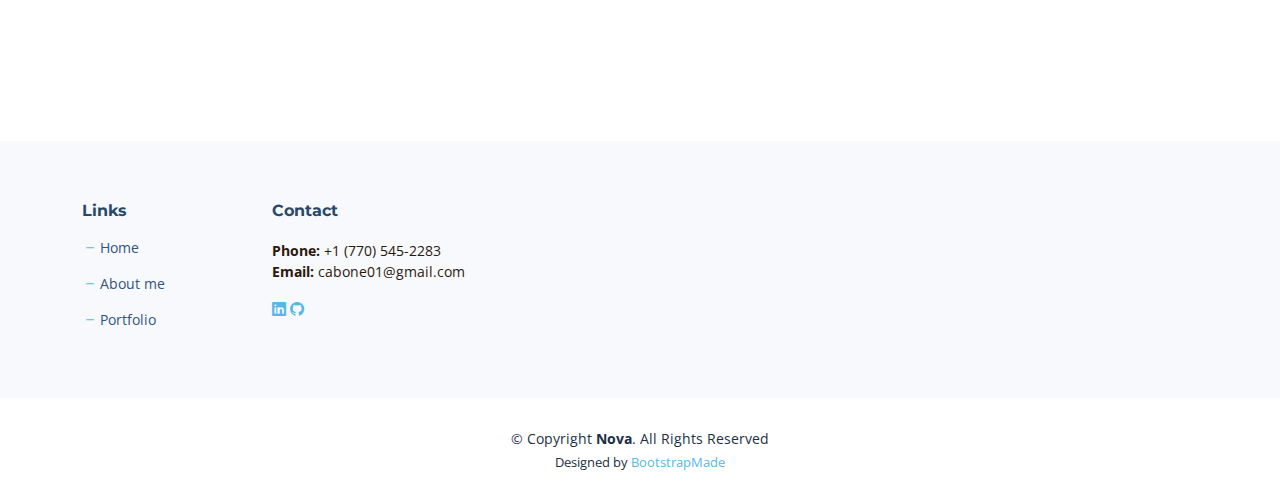
==== commit 33554dd0: "Swapping websites" ====
--- a/Nova/index.html
+++ b/Nova/index.html
@@ -146,244 +146,6 @@
       </div>
     </section><!-- End Why Choose Us Section -->
 
-    <!-- ======= Our Services Section ======= -->
-    <section id="services-list" class="services-list">
-      <div class="container" data-aos="fade-up">
-
-        <div class="section-header">
-          <h2>Our Services</h2>
-
-        </div>
-
-        <div class="row gy-5">
-
-          <div class="col-lg-4 col-md-6 service-item d-flex" data-aos="fade-up" data-aos-delay="100">
-            <div class="icon flex-shrink-0"><i class="bi bi-briefcase" style="color: #f57813;"></i></div>
-            <div>
-              <h4 class="title"><a href="#" class="stretched-link">Lorem Ipsum</a></h4>
-              <p class="description">Voluptatum deleniti atque corrupti quos dolores et quas molestias excepturi sint occaecati cupiditate non provident</p>
-            </div>
-          </div>
-          <!-- End Service Item -->
-
-          <div class="col-lg-4 col-md-6 service-item d-flex" data-aos="fade-up" data-aos-delay="200">
-            <div class="icon flex-shrink-0"><i class="bi bi-card-checklist" style="color: #15a04a;"></i></div>
-            <div>
-              <h4 class="title"><a href="#" class="stretched-link">Dolor Sitema</a></h4>
-              <p class="description">Minim veniam, quis nostrud exercitation ullamco laboris nisi ut aliquip ex ea commodo consequat tarad limino ata</p>
-            </div>
-          </div><!-- End Service Item -->
-
-          <div class="col-lg-4 col-md-6 service-item d-flex" data-aos="fade-up" data-aos-delay="300">
-            <div class="icon flex-shrink-0"><i class="bi bi-bar-chart" style="color: #d90769;"></i></div>
-            <div>
-              <h4 class="title"><a href="#" class="stretched-link">Sed ut perspiciatis</a></h4>
-              <p class="description">Duis aute irure dolor in reprehenderit in voluptate velit esse cillum dolore eu fugiat nulla pariatur</p>
-            </div>
-          </div><!-- End Service Item -->
-
-          <div class="col-lg-4 col-md-6 service-item d-flex" data-aos="fade-up" data-aos-delay="400">
-            <div class="icon flex-shrink-0"><i class="bi bi-binoculars" style="color: #15bfbc;"></i></div>
-            <div>
-              <h4 class="title"><a href="#" class="stretched-link">Magni Dolores</a></h4>
-              <p class="description">Excepteur sint occaecat cupidatat non proident, sunt in culpa qui officia deserunt mollit anim id est laborum</p>
-            </div>
-          </div><!-- End Service Item -->
-
-          <div class="col-lg-4 col-md-6 service-item d-flex" data-aos="fade-up" data-aos-delay="500">
-            <div class="icon flex-shrink-0"><i class="bi bi-brightness-high" style="color: #f5cf13;"></i></div>
-            <div>
-              <h4 class="title"><a href="#" class="stretched-link">Nemo Enim</a></h4>
-              <p class="description">At vero eos et accusamus et iusto odio dignissimos ducimus qui blanditiis praesentium voluptatum deleniti atque</p>
-            </div>
-          </div><!-- End Service Item -->
-
-          <div class="col-lg-4 col-md-6 service-item d-flex" data-aos="fade-up" data-aos-delay="600">
-            <div class="icon flex-shrink-0"><i class="bi bi-calendar4-week" style="color: #1335f5;"></i></div>
-            <div>
-              <h4 class="title"><a href="#" class="stretched-link">Eiusmod Tempor</a></h4>
-              <p class="description">Et harum quidem rerum facilis est et expedita distinctio. Nam libero tempore, cum soluta nobis est eligendi</p>
-            </div>
-          </div><!-- End Service Item -->
-
-        </div>
-
-      </div>
-    </section><!-- End Our Services Section -->
-
-    <!-- ======= Call To Action Section ======= -->
-    <section id="call-to-action" class="call-to-action">
-      <div class="container" data-aos="fade-up">
-        <div class="row justify-content-center">
-          <div class="col-lg-6 text-center">
-            <h3>Ut fugiat aliquam aut non</h3>
-            <p>Duis aute irure dolor in reprehenderit in voluptate velit esse cillum dolore eu fugiat nulla pariatur. Excepteur sint occaecat cupidatat non proident.</p>
-            <a class="cta-btn" href="#">Call To Action</a>
-          </div>
-        </div>
-
-      </div>
-    </section><!-- End Call To Action Section -->
-
-    <!-- ======= Features Section ======= -->
-    <section id="features" class="features">
-
-      <div class="container" data-aos="fade-up">
-        <div class="row">
-          <div class="col-lg-7" data-aos="fade-up" data-aos-delay="100">
-            <h3>Powerful Features for <br>Your Business</h3>
-
-            <div class="row gy-4">
-
-              <div class="col-md-6">
-                <div class="icon-list d-flex">
-                  <i class="ri-store-line" style="color: #ffbb2c;"></i>
-                  <span>Easy Cart Features</span>
-                </div>
-              </div><!-- End Icon List Item-->
-
-              <div class="col-md-6">
-                <div class="icon-list d-flex">
-                  <i class="ri-bar-chart-box-line" style="color: #5578ff;"></i>
-                  <span>Sit amet consectetur adipisicing</span>
-                </div>
-              </div><!-- End Icon List Item-->
-
-              <div class="col-md-6">
-                <div class="icon-list d-flex">
-                  <i class="ri-calendar-todo-line" style="color: #e80368;"></i>
-                  <span>Ipsum Rerum Explicabo</span>
-                </div>
-              </div><!-- End Icon List Item-->
-
-              <div class="col-md-6">
-                <div class="icon-list d-flex">
-                  <i class="ri-paint-brush-line" style="color: #e361ff;"></i>
-                  <span>Easy Cart Features</span>
-                </div>
-              </div><!-- End Icon List Item-->
-
-              <div class="col-md-6">
-                <div class="icon-list d-flex">
-                  <i class="ri-database-2-line" style="color: #47aeff;"></i>
-                  <span>Easy Cart Features</span>
-                </div>
-              </div><!-- End Icon List Item-->
-
-              <div class="col-md-6">
-                <div class="icon-list d-flex">
-                  <i class="ri-gradienter-line" style="color: #ffa76e;"></i>
-                  <span>Sit amet consectetur adipisicing</span>
-                </div>
-              </div><!-- End Icon List Item-->
-
-              <div class="col-md-6">
-                <div class="icon-list d-flex">
-                  <i class="ri-file-list-3-line" style="color: #11dbcf;"></i>
-                  <span>Ipsum Rerum Explicabo</span>
-                </div>
-              </div><!-- End Icon List Item-->
-
-              <div class="col-md-6">
-                <div class="icon-list d-flex">
-                  <i class="ri-base-station-line" style="color: #ff5828;"></i>
-                  <span>Easy Cart Features</span>
-                </div>
-              </div><!-- End Icon List Item-->
-            </div>
-          </div>
-          <div class="col-lg-5 position-relative" data-aos="fade-up" data-aos-delay="200">
-            <div class="phone-wrap">
-              <img src="assets/img/iphone.png" alt="Image" class="img-fluid">
-            </div>
-          </div>
-        </div>
-
-      </div>
-
-      <div class="details">
-        <div class="container" data-aos="fade-up" data-aos-delay="300">
-          <div class="row">
-            <div class="col-md-6">
-              <h4>Labore Sdio Lidui<br>Bonde Naruto</h4>
-              <p>Lorem ipsum dolor sit amet, consectetur adipisicing elit. Numquam nostrum molestias doloremque quae delectus odit minima corrupti blanditiis quo animi!</p>
-              <a href="#about" class="btn-get-started">Get Started</a>
-            </div>
-          </div>
-
-        </div>
-      </div>
-
-    </section><!-- End Features Section -->
-
-    <!-- ======= Recent Blog Posts Section ======= -->
-    <section id="recent-posts" class="recent-posts">
-      <div class="container" data-aos="fade-up">
-
-        <div class="section-header">
-          <h2>Recent Blog Posts</h2>
-
-        </div>
-
-        <div class="row gy-5">
-
-          <div class="col-xl-3 col-md-6" data-aos="fade-up" data-aos-delay="100">
-            <div class="post-box">
-              <div class="post-img"><img src="assets/img/blog/blog-1.jpg" class="img-fluid" alt=""></div>
-              <div class="meta">
-                <span class="post-date">Tue, December 12</span>
-                <span class="post-author"> / Julia Parker</span>
-              </div>
-              <h3 class="post-title">Eum ad dolor et. Autem aut fugiat debitis</h3>
-              <p>Illum voluptas ab enim placeat. Adipisci enim velit nulla. Vel omnis laudantium. Asperiores eum ipsa est officiis. Modi qui magni est...</p>
-              <a href="blog-details.html" class="readmore stretched-link"><span>Read More</span><i class="bi bi-arrow-right"></i></a>
-            </div>
-          </div>
-
-          <div class="col-xl-3 col-md-6" data-aos="fade-up" data-aos-delay="200">
-            <div class="post-box">
-              <div class="post-img"><img src="assets/img/blog/blog-2.jpg" class="img-fluid" alt=""></div>
-              <div class="meta">
-                <span class="post-date">Fri, September 05</span>
-                <span class="post-author"> / Mario Douglas</span>
-              </div>
-              <h3 class="post-title">Et repellendus molestiae qui est sed omnis</h3>
-              <p>Voluptatem nesciunt omnis libero autem tempora enim ut ipsam id. Odit quia ab eum assumenda. Quisquam omnis doloribus...</p>
-              <a href="blog-details.html" class="readmore stretched-link"><span>Read More</span><i class="bi bi-arrow-right"></i></a>
-            </div>
-          </div>
-
-          <div class="col-xl-3 col-md-6" data-aos="fade-up" data-aos-delay="300">
-            <div class="post-box">
-              <div class="post-img"><img src="assets/img/blog/blog-3.jpg" class="img-fluid" alt=""></div>
-              <div class="meta">
-                <span class="post-date">Tue, July 27</span>
-                <span class="post-author"> / Lisa Hunter</span>
-              </div>
-              <h3 class="post-title">Quia assumenda est et veritati</h3>
-              <p>Quia nam eaque omnis explicabo similique eum quaerat similique laboriosam. Quis omnis repellat sed quae consectetur magnam...</p>
-              <a href="blog-details.html" class="readmore stretched-link"><span>Read More</span><i class="bi bi-arrow-right"></i></a>
-            </div>
-          </div>
-
-          <div class="col-xl-3 col-md-6" data-aos="fade-up" data-aos-delay="400">
-            <div class="post-box">
-              <div class="post-img"><img src="assets/img/blog/blog-4.jpg" class="img-fluid" alt=""></div>
-              <div class="meta">
-                <span class="post-date">Tue, Sep 16</span>
-                <span class="post-author"> / Mario Douglas</span>
-              </div>
-              <h3 class="post-title">Pariatur quia facilis similique deleniti</h3>
-              <p>Et consequatur eveniet nam voluptas commodi cumque ea est ex. Aut quis omnis sint ipsum earum quia eligendi...</p>
-              <a href="blog-details.html" class="readmore stretched-link"><span>Read More</span><i class="bi bi-arrow-right"></i></a>
-            </div>
-          </div>
-
-        </div>
-
-      </div>
-    </section><!-- End Recent Blog Posts Section -->
-
   </main><!-- End #main -->
 
   <!-- ======= Footer ======= -->
